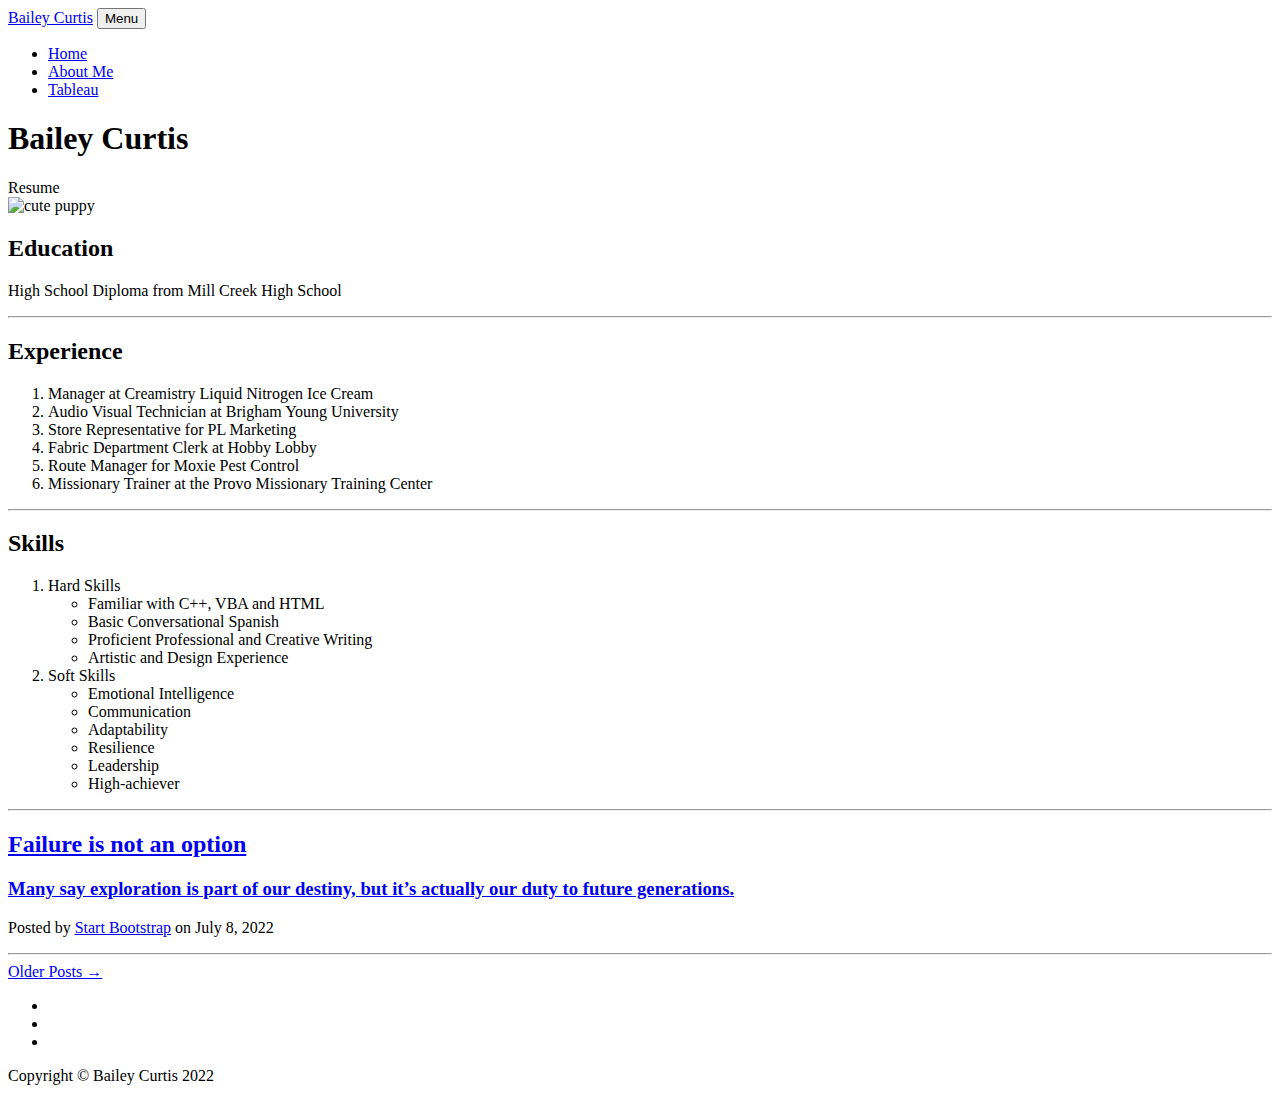
==== index.html @ 4743afb1 "Add files via upload" ====
<!DOCTYPE html>
<html lang="en">
    <head>
        <meta charset="utf-8" />
        <meta name="viewport" content="width=device-width, initial-scale=1, shrink-to-fit=no" />
        <meta name="description" content="" />
        <meta name="author" content="" />
        <title>Bailey Curtis</title>
        <link rel="icon" type="image/x-icon" href="../assets/favicon.ico" />
        <!-- Font Awesome icons (free version)-->
        <script src="https://use.fontawesome.com/releases/v6.1.0/js/all.js" crossorigin="anonymous"></script>
        <!-- Google fonts-->
        <link href="https://fonts.googleapis.com/css?family=Lora:400,700,400italic,700italic" rel="stylesheet" type="text/css" />
        <link href="https://fonts.googleapis.com/css?family=Open+Sans:300italic,400italic,600italic,700italic,800italic,400,300,600,700,800" rel="stylesheet" type="text/css" />
        <!-- Core theme CSS (includes Bootstrap)-->
        <link href="../ISFinalWebsite/styles/styles.css" rel="stylesheet" />
    </head>
    <body>
        <!-- Navigation-->
        <nav class="navbar navbar-expand-lg navbar-light" id="mainNav">
            <div class="container px-4 px-lg-5">
                <a class="navbar-brand" href="index.html">Bailey Curtis</a>
                <button class="navbar-toggler" type="button" data-bs-toggle="collapse" data-bs-target="#navbarResponsive" aria-controls="navbarResponsive" aria-expanded="false" aria-label="Toggle navigation">
                    Menu
                    <i class="fas fa-bars"></i>
                </button>
                <div class="collapse navbar-collapse" id="navbarResponsive">
                    <ul class="navbar-nav ms-auto py-4 py-lg-0">
                        <li class="nav-item"><a class="nav-link px-lg-3 py-3 py-lg-4" href="index.html">Home</a></li>
                        <li class="nav-item"><a class="nav-link px-lg-3 py-3 py-lg-4" href="html/about.html">About Me</a></li>
                        <li class="nav-item"><a class="nav-link px-lg-3 py-3 py-lg-4" href="html/tableau.html">Tableau</a></li>
                        
                    </ul>
                </div>
            </div>
        </nav>
        <!-- Page Header-->
        <header class="masthead" style="background-image: url('../ISFinalWebsite/assets/images/home-bg.jpg')">
            <div class="container position-relative px-4 px-lg-5">
                <div class="row gx-4 gx-lg-5 justify-content-center">
                    <div class="col-md-10 col-lg-8 col-xl-7">
                        <div class="site-heading">
                            <h1>Bailey Curtis</h1>
                            <span class="subheading">Resume</span>
                        </div>
                    </div>
                </div>
            </div>
        </header>
        <!-- Main Content-->
        <div class="container px-4 px-lg-5">
            <div class="row gx-4 gx-lg-5 justify-content-center">
                <div class="col-md-10 col-lg-8 col-xl-7">
                    <!-- Post preview-->
                    <div class="post-preview">
                        <img width="332" src="../ISFinalWebsite/assets/images/Sister Curtis.jpg" alt="cute puppy"><br>
                        <!--<a href="tableau.html">-->
                            <h2 class="post-title">Education</h2>
                            <p class="post-subtitle">High School Diploma from Mill Creek High School</p>
                        <!--</a>-->
                       <!----<p class="post-meta">
                            Posted by
                            <a href="#!">Start Bootstrap</a>
                            on September 24, 2022
                        </p>-->
                    </div>
                    <!-- Divider-->
                    <hr class="my-4" />
                    <!-- Post preview-->
                    <div class="post-preview">
                       <!-- <a href="tableau.html">--><h2 class="post-title">Experience</h2></a>
                        <p class="post-subtitle">
                            <ol>
                                <li>Manager at Creamistry Liquid Nitrogen Ice Cream</li>
                                <li>Audio Visual Technician at Brigham Young University</li>
                                <li>Store Representative for PL Marketing</li>
                                <li>Fabric Department Clerk at Hobby Lobby</li>
                                <li>Route Manager for Moxie Pest Control</li>
                                <li>Missionary Trainer at the Provo Missionary Training Center</li>
                            </ol>
                        </p>
                        
                        <!--</a>-->
                        <!--<p class="post-meta">
                            Posted by
                            <a href="#!">Start Bootstrap</a>
                            on September 18, 2022
                        </p>-->
                    </div>
                    <!-- Divider-->
                    <hr class="my-4" />
                    <!-- Post preview-->
                    <div class="post-preview">
                        <!--<a href="tableau.html">-->
                            <h2 class="post-title">Skills</h2>
                            <p class="post-subtitle">
                                <ol>
                                    <li id="eat" class="bold">Hard Skills</li>
                                           <ul>
                                               <li>Familiar with C++, VBA and HTML</li>
                                               <li>Basic Conversational Spanish</li>
                                               <li>Proficient Professional and Creative Writing</li>
                                               <li>Artistic and Design Experience</li>
                                           </ul>
                                       <li id="play" class="bold">Soft Skills</li>
                                       <ul>
                                           <li>Emotional Intelligence</li>
                                           <li>Communication</li>
                                           <li>Adaptability</li>
                                           <li>Resilience</li>
                                           <li>Leadership</li>
                                           <li>High-achiever</li>
                                       </ul>
                                   </ol>
                            </p>
                       <!-- </a>
                        <p class="post-meta">
                            Posted by
                            <a href="#!">Start Bootstrap</a>
                            on August 24, 2022
                        </p>-->
                    </div>
                    <!-- Divider-->
                    <hr class="my-4" />
                    <!-- Post preview-->
                    <div class="post-preview">
                        <a href="../tableau.html">
                            <h2 class="post-title">Failure is not an option</h2>
                            <h3 class="post-subtitle">Many say exploration is part of our destiny, but it’s actually our duty to future generations.</h3>
                        </a>
                        <p class="post-meta">
                            Posted by
                            <a href="#!">Start Bootstrap</a>
                            on July 8, 2022
                        </p>
                    </div>
                    <!-- Divider-->
                    <hr class="my-4" />
                    <!-- Pager-->
                    <div class="d-flex justify-content-end mb-4"><a class="btn btn-primary text-uppercase" href="#!">Older Posts →</a></div>
                </div>
            </div>
        </div>
        <!-- Footer-->
        <footer class="border-top">
            <div class="container px-4 px-lg-5">
                <div class="row gx-4 gx-lg-5 justify-content-center">
                    <div class="col-md-10 col-lg-8 col-xl-7">
                        <ul class="list-inline text-center">
                            <li class="list-inline-item">
                                <a href="#!">
                                    <span class="fa-stack fa-lg">
                                        <i class="fas fa-circle fa-stack-2x"></i>
                                        <i class="fab fa-twitter fa-stack-1x fa-inverse"></i>
                                    </span>
                                </a>
                            </li>
                            <li class="list-inline-item">
                                <a href="#!">
                                    <span class="fa-stack fa-lg">
                                        <i class="fas fa-circle fa-stack-2x"></i>
                                        <i class="fab fa-facebook-f fa-stack-1x fa-inverse"></i>
                                    </span>
                                </a>
                            </li>
                            <li class="list-inline-item">
                                <a href="#!">
                                    <span class="fa-stack fa-lg">
                                        <i class="fas fa-circle fa-stack-2x"></i>
                                        <i class="fab fa-github fa-stack-1x fa-inverse"></i>
                                    </span>
                                </a>
                            </li>
                        </ul>
                        <div class="small text-center text-muted fst-italic">Copyright &copy; Bailey Curtis 2022</div>
                    </div>
                </div>
            </div>
        </footer>
        <!-- Bootstrap core JS-->
        <script src="https://cdn.jsdelivr.net/npm/bootstrap@5.1.3/dist/js/bootstrap.bundle.min.js"></script>
        <!-- Core theme JS-->
        <script src="../ISFinalWebsite/js/scripts.js"></script>
    </body>
</html>
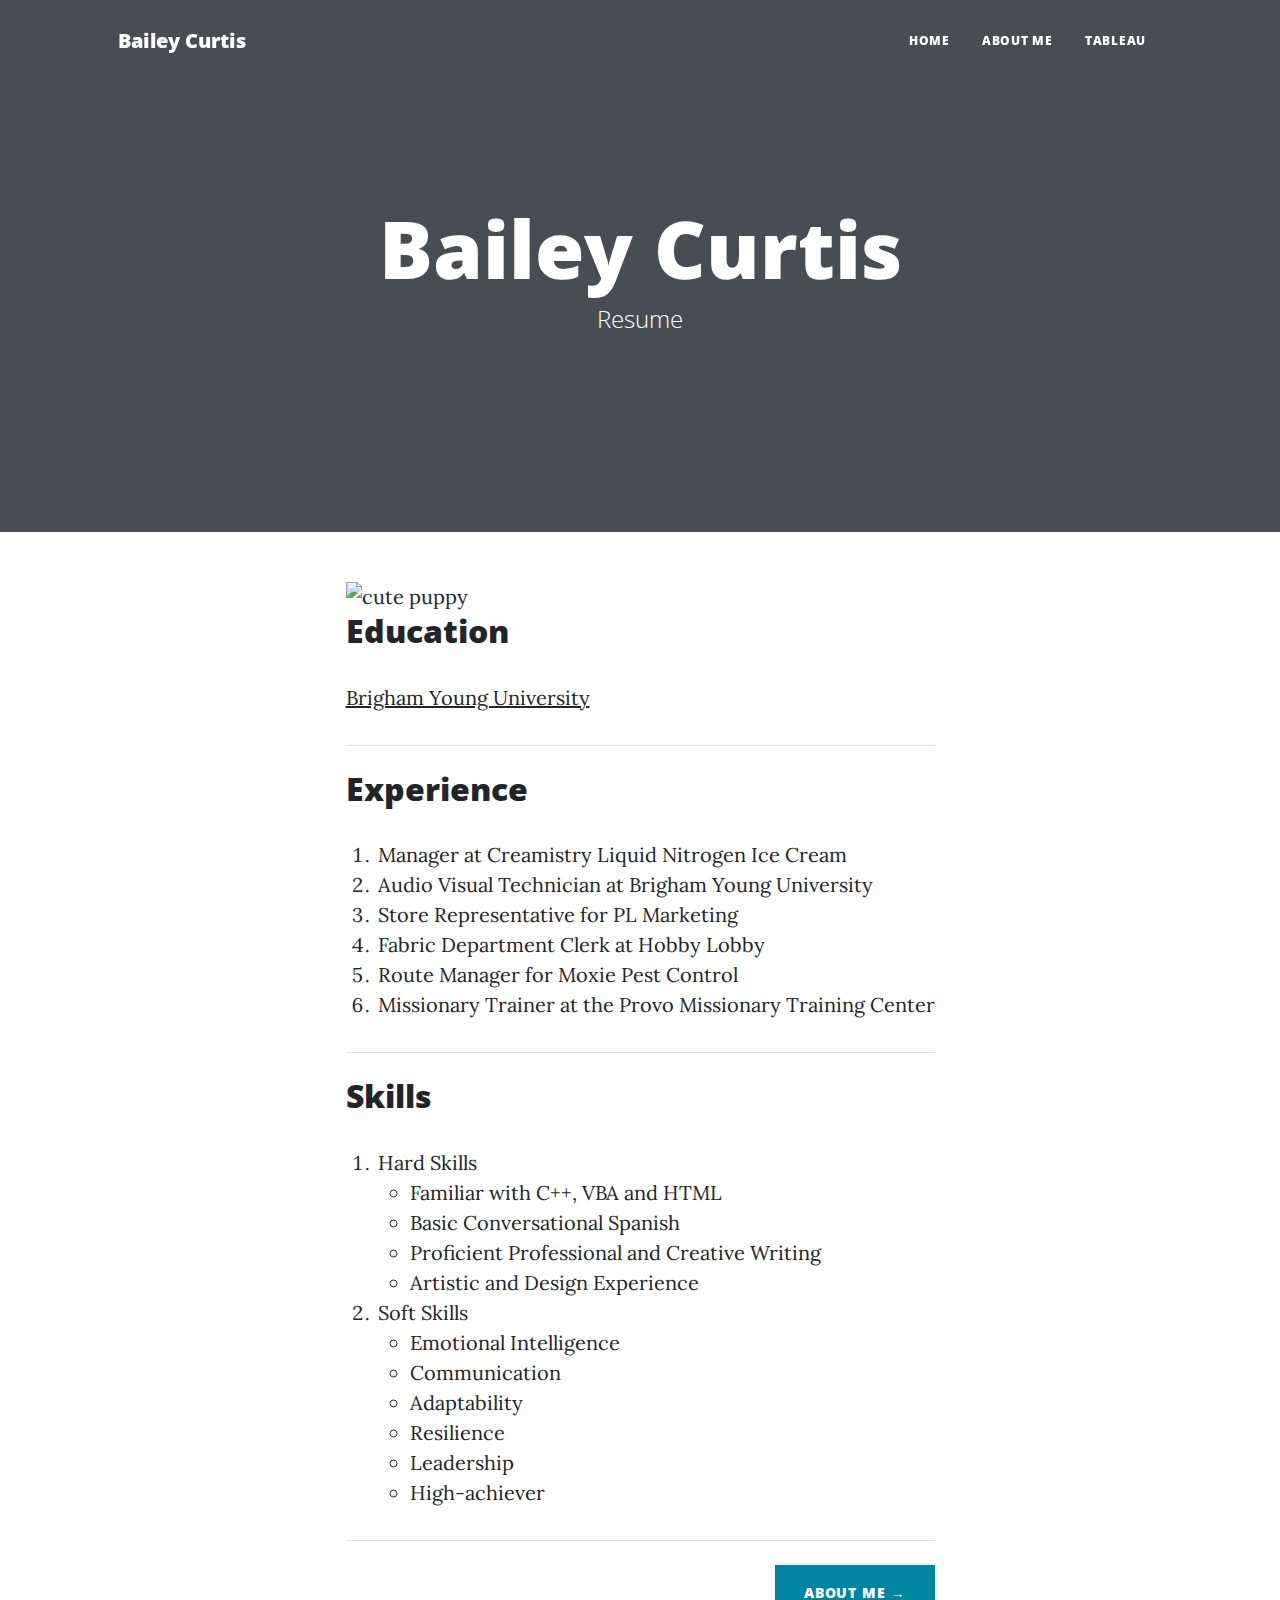
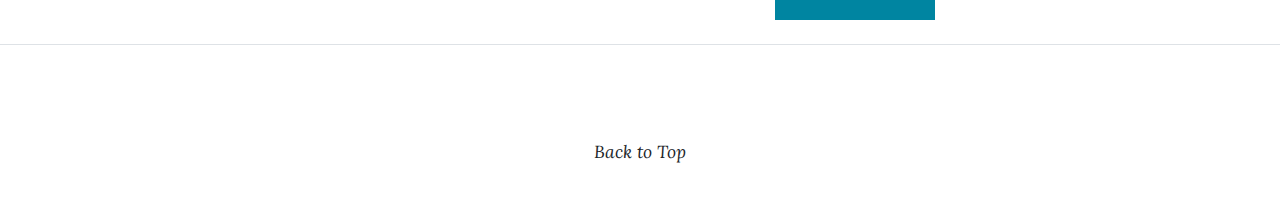
==== commit 933855a8: "Add files via upload" ====
--- a/index.html
+++ b/index.html
@@ -5,7 +5,7 @@
         <meta name="viewport" content="width=device-width, initial-scale=1, shrink-to-fit=no" />
         <meta name="description" content="" />
         <meta name="author" content="" />
-        <title>Bailey Curtis</title>
+        <a href="#top"><title>Bailey Curtis-Home</title></a>
         <link rel="icon" type="image/x-icon" href="../assets/favicon.ico" />
         <!-- Font Awesome icons (free version)-->
         <script src="https://use.fontawesome.com/releases/v6.1.0/js/all.js" crossorigin="anonymous"></script>
@@ -13,7 +13,7 @@
         <link href="https://fonts.googleapis.com/css?family=Lora:400,700,400italic,700italic" rel="stylesheet" type="text/css" />
         <link href="https://fonts.googleapis.com/css?family=Open+Sans:300italic,400italic,600italic,700italic,800italic,400,300,600,700,800" rel="stylesheet" type="text/css" />
         <!-- Core theme CSS (includes Bootstrap)-->
-        <link href="../ISFinalWebsite/styles/styles.css" rel="stylesheet" />
+        <link href= "styles/styles.css" rel="stylesheet" />
     </head>
     <body>
         <!-- Navigation-->
@@ -56,7 +56,7 @@
                         <img width="332" src="../ISFinalWebsite/assets/images/Sister Curtis.jpg" alt="cute puppy"><br>
                         <!--<a href="tableau.html">-->
                             <h2 class="post-title">Education</h2>
-                            <p class="post-subtitle">High School Diploma from Mill Creek High School</p>
+                            <p class="post-subtitle"><a href="https://www.byu.edu/" title="byu" target="_blank">Brigham Young University</a></p>
                         <!--</a>-->
                        <!----<p class="post-meta">
                             Posted by
@@ -119,10 +119,10 @@
                             <a href="#!">Start Bootstrap</a>
                             on August 24, 2022
                         </p>-->
-                    </div>
-                    <!-- Divider-->
-                    <hr class="my-4" />
-                    <!-- Post preview-->
+                    <!--</div>
+                     Divider-->
+                   <!-- <hr class="my-4" />
+                     Post preview
                     <div class="post-preview">
                         <a href="../tableau.html">
                             <h2 class="post-title">Failure is not an option</h2>
@@ -132,12 +132,12 @@
                             Posted by
                             <a href="#!">Start Bootstrap</a>
                             on July 8, 2022
-                        </p>
+                        </p>-->
                     </div>
                     <!-- Divider-->
                     <hr class="my-4" />
                     <!-- Pager-->
-                    <div class="d-flex justify-content-end mb-4"><a class="btn btn-primary text-uppercase" href="#!">Older Posts →</a></div>
+                    <div class="d-flex justify-content-end mb-4"><a class="btn btn-primary text-uppercase" href="../ISFinalWebsite/html/about.html">About Me →</a></div>
                 </div>
             </div>
         </div>
@@ -172,11 +172,13 @@
                                 </a>
                             </li>
                         </ul>
-                        <div class="small text-center text-muted fst-italic">Copyright &copy; Bailey Curtis 2022</div>
+                        <div class="small text-center text-muted fst-italic"><a href="#top">Back to Top</a></div>
                     </div>
                 </div>
             </div>
         </footer>
+       
+        
         <!-- Bootstrap core JS-->
         <script src="https://cdn.jsdelivr.net/npm/bootstrap@5.1.3/dist/js/bootstrap.bundle.min.js"></script>
         <!-- Core theme JS-->
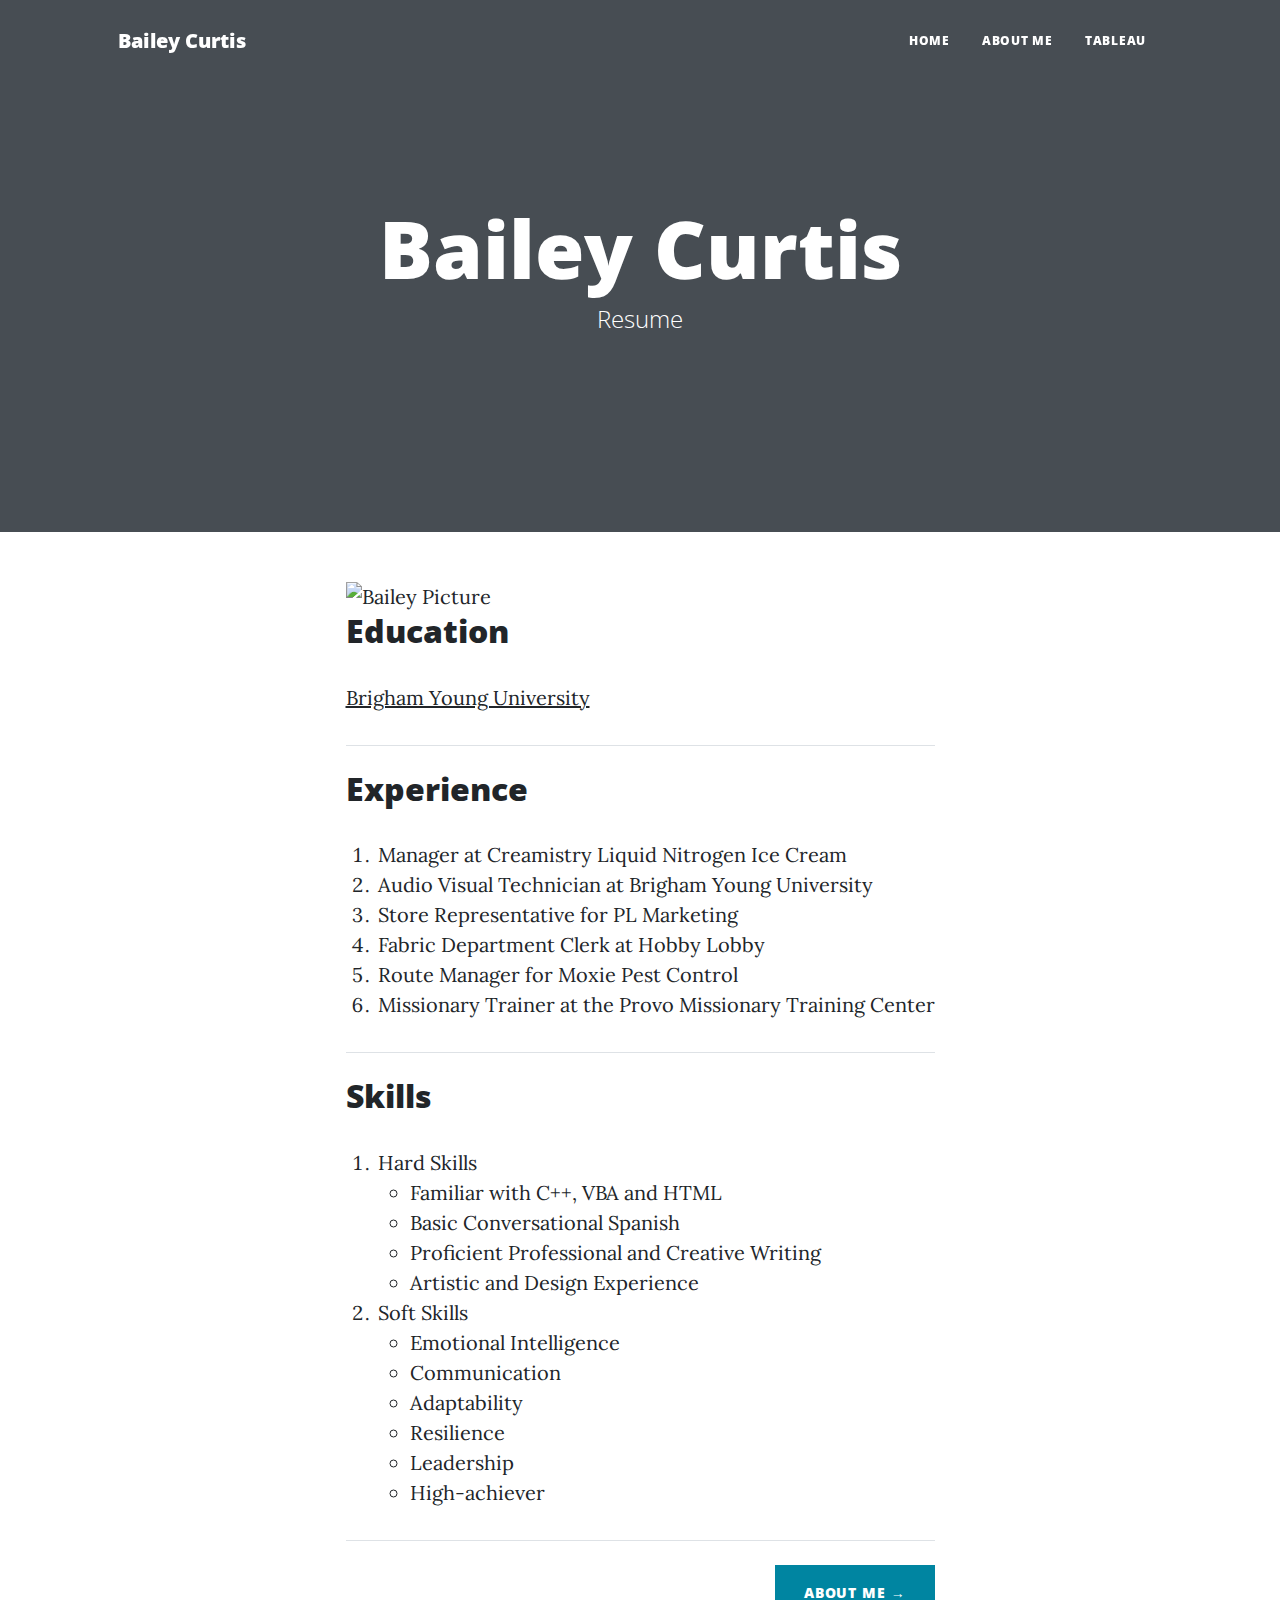
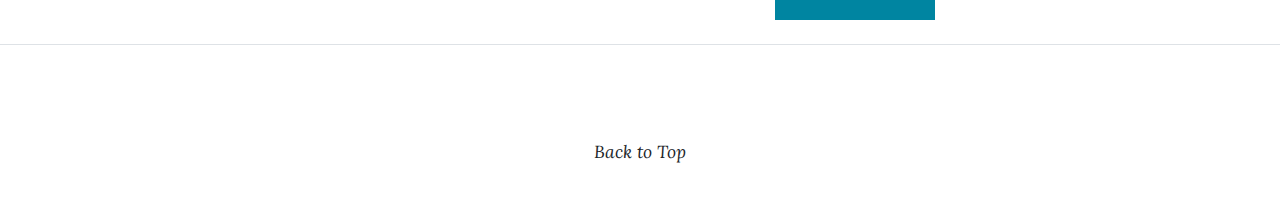
==== commit aaa7e691: "Add files via upload" ====
--- a/index.html
+++ b/index.html
@@ -53,7 +53,7 @@
                 <div class="col-md-10 col-lg-8 col-xl-7">
                     <!-- Post preview-->
                     <div class="post-preview">
-                        <img width="332" src="../ISFinalWebsite/assets/images/Sister Curtis.jpg" alt="cute puppy"><br>
+                        <img width="332" src="../ISFinalWebsite/assets/images/Sister Curtis.jpg" alt="Bailey Picture"><br>
                         <!--<a href="tableau.html">-->
                             <h2 class="post-title">Education</h2>
                             <p class="post-subtitle"><a href="https://www.byu.edu/" title="byu" target="_blank">Brigham Young University</a></p>
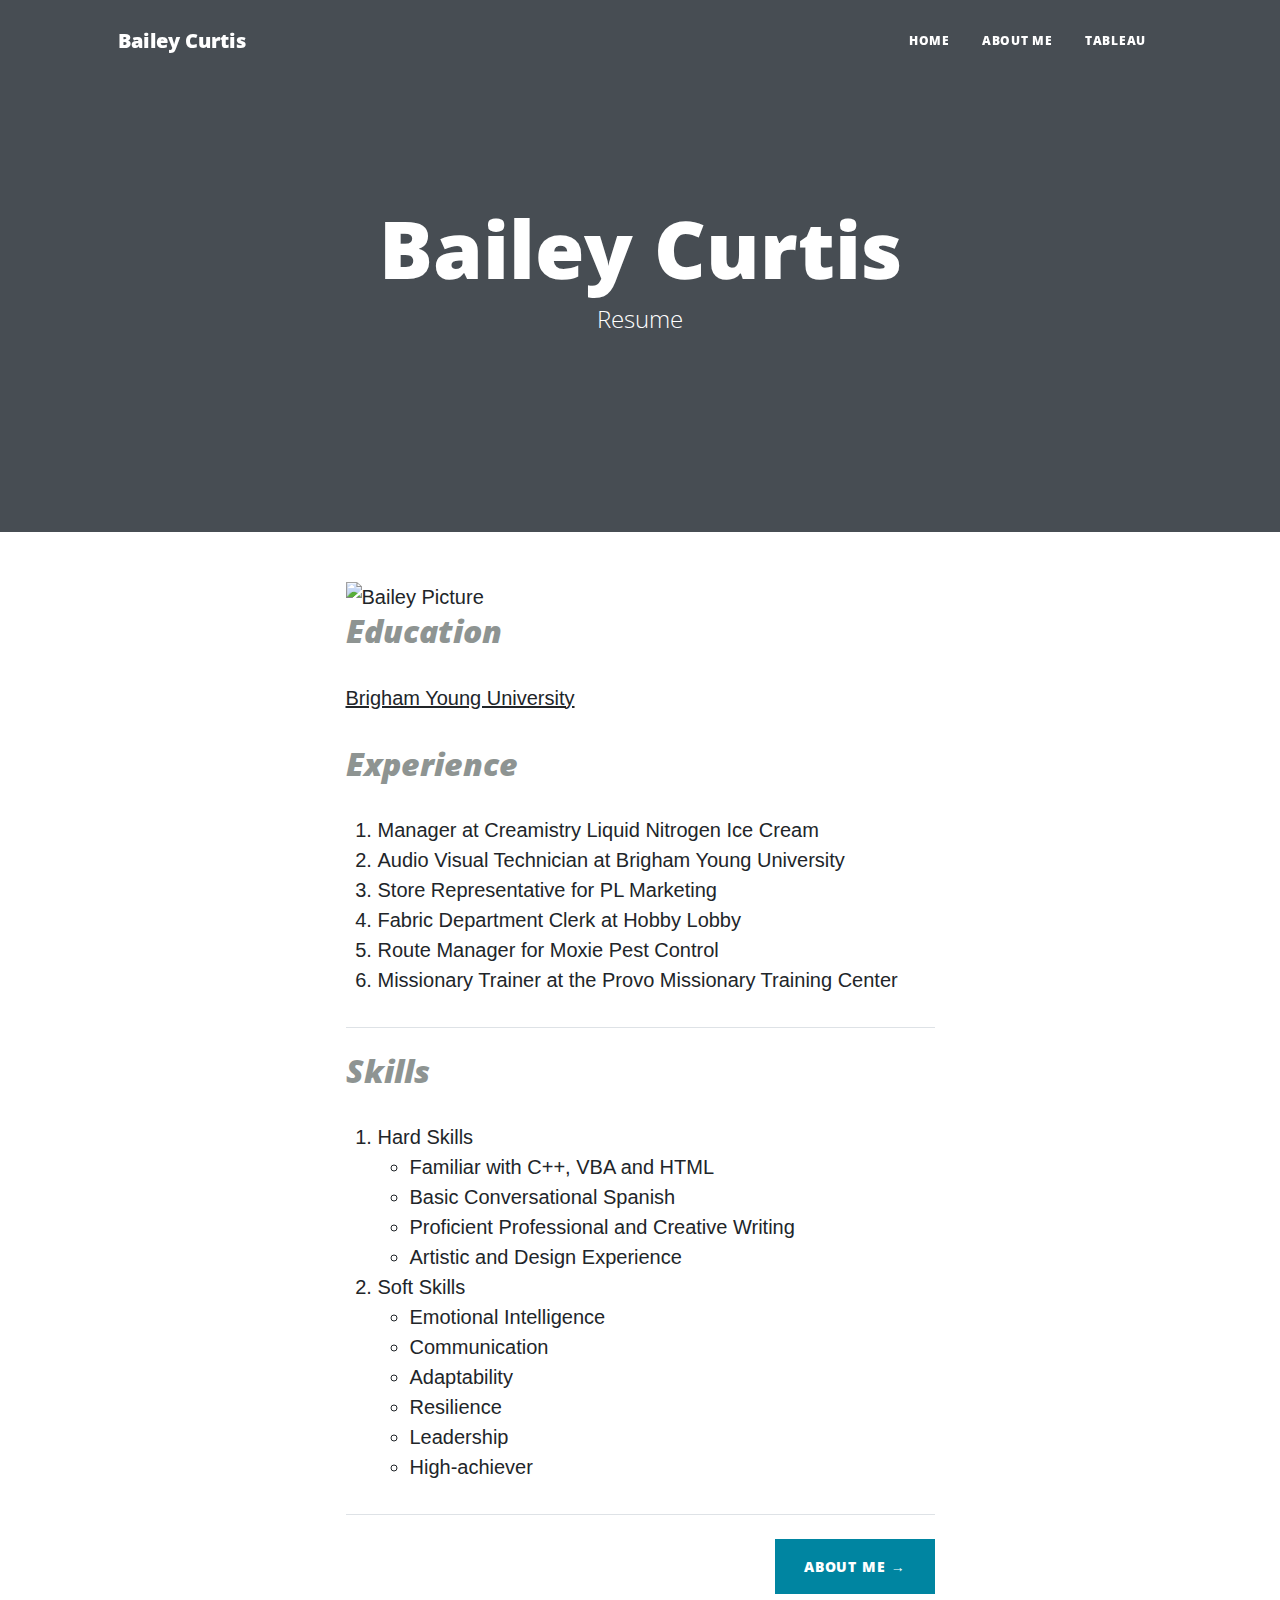
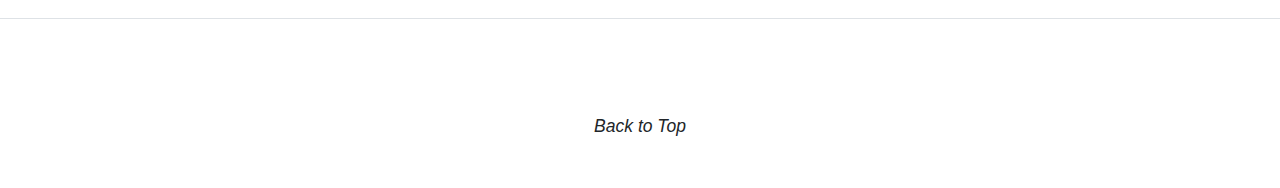
==== commit 66f6e340: "Add files via upload" ====
--- a/index.html
+++ b/index.html
@@ -14,6 +14,9 @@
         <link href="https://fonts.googleapis.com/css?family=Open+Sans:300italic,400italic,600italic,700italic,800italic,400,300,600,700,800" rel="stylesheet" type="text/css" />
         <!-- Core theme CSS (includes Bootstrap)-->
         <link href= "styles/styles.css" rel="stylesheet" />
+        <link href= "styles/mystyles.css" rel="stylesheet" />
+
+
     </head>
     <body>
         <!-- Navigation-->
@@ -55,7 +58,7 @@
                     <div class="post-preview">
                         <img width="332" src="../ISFinalWebsite/assets/images/Sister Curtis.jpg" alt="Bailey Picture"><br>
                         <!--<a href="tableau.html">-->
-                            <h2 class="post-title">Education</h2>
+                            <h2 class="italic">Education</h2>
                             <p class="post-subtitle"><a href="https://www.byu.edu/" title="byu" target="_blank">Brigham Young University</a></p>
                         <!--</a>-->
                        <!----<p class="post-meta">
@@ -65,11 +68,11 @@
                         </p>-->
                     </div>
                     <!-- Divider-->
-                    <hr class="my-4" />
+                    <!--<hr class="my-4" /> -->
                     <!-- Post preview-->
-                    <div class="post-preview">
-                       <!-- <a href="tableau.html">--><h2 class="post-title">Experience</h2></a>
-                        <p class="post-subtitle">
+                    <div>
+                       <!-- <a href="tableau.html">--><h2 class="italic">Experience</h2></a>
+                        <p>
                             <ol>
                                 <li>Manager at Creamistry Liquid Nitrogen Ice Cream</li>
                                 <li>Audio Visual Technician at Brigham Young University</li>
@@ -92,17 +95,17 @@
                     <!-- Post preview-->
                     <div class="post-preview">
                         <!--<a href="tableau.html">-->
-                            <h2 class="post-title">Skills</h2>
+                            <h2 class="italic">Skills</h2>
                             <p class="post-subtitle">
                                 <ol>
-                                    <li id="eat" class="bold">Hard Skills</li>
+                                    <li id="Hard Skills" class="bold">Hard Skills</li>
                                            <ul>
                                                <li>Familiar with C++, VBA and HTML</li>
                                                <li>Basic Conversational Spanish</li>
                                                <li>Proficient Professional and Creative Writing</li>
                                                <li>Artistic and Design Experience</li>
                                            </ul>
-                                       <li id="play" class="bold">Soft Skills</li>
+                                       <li id="Soft Skills" class="bold">Soft Skills</li>
                                        <ul>
                                            <li>Emotional Intelligence</li>
                                            <li>Communication</li>
--- a/styles/mystyles.css
+++ b/styles/mystyles.css
@@ -0,0 +1,15 @@
+p{
+    font-family:'Segoe UI', Tahoma, Geneva, Verdana, sans-serif
+}
+
+h2{
+    color: rgb(142, 148, 146);
+}
+
+body{
+    font-family:Verdana, Geneva, Tahoma, sans-serif;
+}
+
+.italic { 
+    font-style: italic; 
+}
